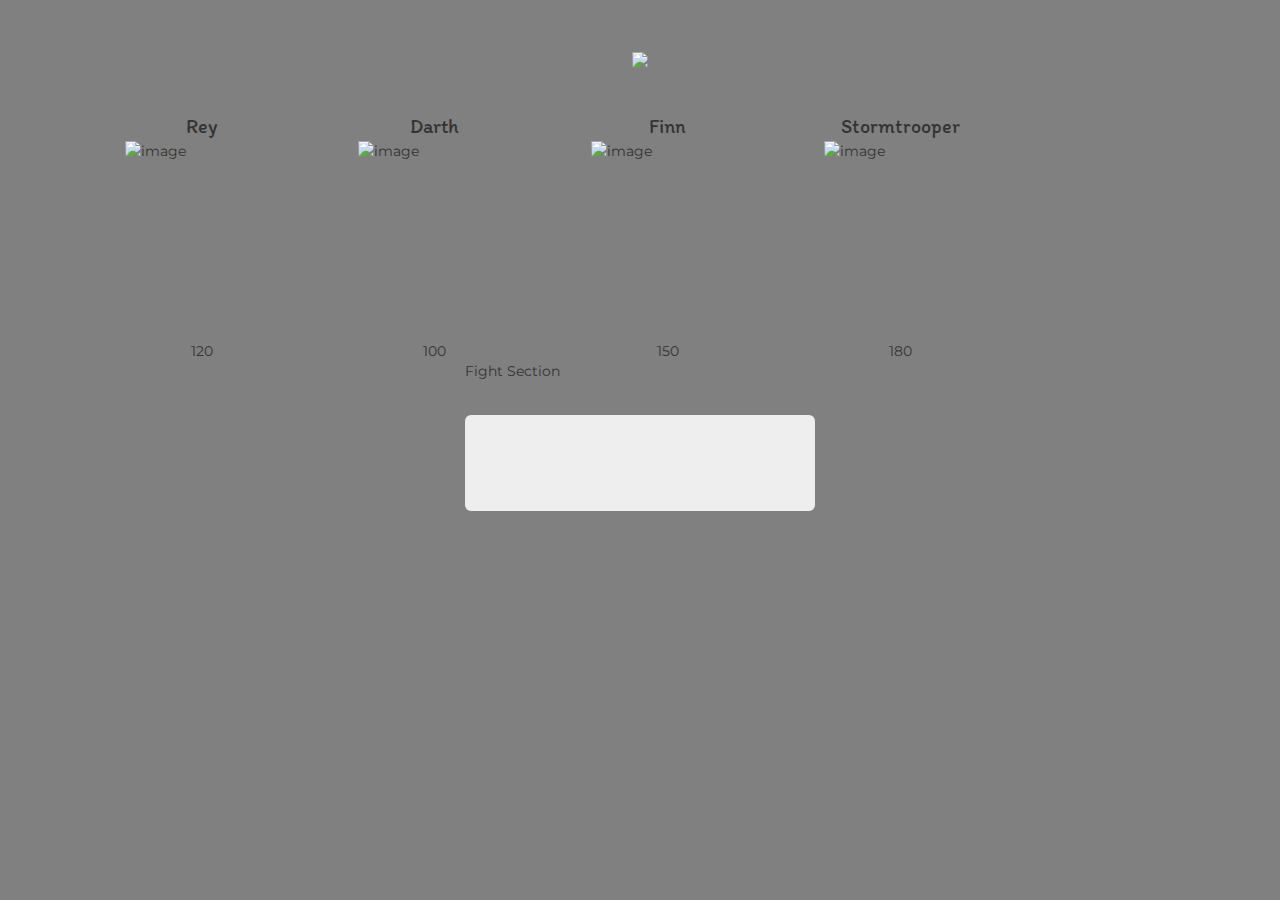
==== index.html @ 8e58f0fe "working version of the game" ====
<!DOCTYPE html>
<html lang="en">

<head>
  <meta charset="UTF-8">
  <title>Star Wars RPG Game</title>
  <!-- Reset stylesheet -->
  <link rel="stylesheet" type="text/css" href="assets/css/reset.css">
  <!-- Latest compiled and minified CSS -->
  <link rel="stylesheet" href="https://maxcdn.bootstrapcdn.com/bootstrap/3.3.7/css/bootstrap.min.css" integrity="sha384-BVYiiSIFeK1dGmJRAkycuHAHRg32OmUcww7on3RYdg4Va+PmSTsz/K68vbdEjh4u" crossorigin="anonymous">
  <!-- My Stylesheet -->
  <link rel="stylesheet" type="text/css" href="assets/css/style.css">
  <link href='https://fonts.googleapis.com/css?family=Inconsolata:700' rel='stylesheet' type='text/css'>
  <!-- Google Fonts -->
  <link href="https://fonts.googleapis.com/css?family=Itim|Montserrat" rel="stylesheet">
</head>

<body>
  <header>
    <img src="assets/images/swlogo.jpg">
  </header>
  <div class="container" id="main-game-section">
    <div class="container col-lg-12" id="characters-section">
      <div class="container section-title">Select Your Character</div>
    </div>
    <div class="container col-lg-4" id="selected-character-section">
      <div class="section-title container"></div>
      <div id="selected-character"></div>
    </div>
     <div class="section-title container col-lg-4">Fight Section
    	<div id="fight-section">
      		<button class="btn" id="attack-button">Attack</button>
      		<div class="jumbotron" id="gameMessage"></div>
    	</div>   
    </div>	
    <div id="action">
      <div class="character-section">
        <div class="container section-title col-lg-3">
        	<div id="defender"></div>
        </div>	
      </div>
    </div>    
    <div class="container" id="available-to-attack-section">
      <div class="section-title"></div>
    </div>


<!--     <div class="jumbotron" id="gameMessage"></div>
 -->
  </div>
  <!-- JQuery -->
  <script type="text/javascript" src="https://code.jquery.com/jquery-2.2.0.min.js"></script>
  <!-- Latest compiled and minified JavaScript for bootstrap -->
  <script src="https://maxcdn.bootstrapcdn.com/bootstrap/3.3.7/js/bootstrap.min.js" integrity="sha384-Tc5IQib027qvyjSMfHjOMaLkfuWVxZxUPnCJA7l2mCWNIpG9mGCD8wGNIcPD7Txa" crossorigin="anonymous"></script>
  <!-- Game logic -->
  <script type="text/javascript" src="assets/javascript/game.js"></script>
</body>

</html>
---- assets/css/style.css ----
/*---------------------*/
/* Body and background */
/*---------------------*/
body {
    background-color: gray;
    font-family: 'Montserrat', sans-serif;
  }
  header {
    font-size: 50px;
    text-align: center;
    padding: 20px;
  }
  .characterWrapper {
    width: 75%;
    margin-right: auto;
    margin-left: auto;
  }
  #gameMessage {
    text-align: center;
    font-size: 10px;
  }
  #choose-enemy-button {
    visibility: hidden;
  }
  #restart-button {
    visibility: hidden;
  }
  #turn-counter {
    font-size: 150%;
  }
  
  /*---------------------*/
  /* Character rendering */
  /*---------------------*/
  .character {
    width: 153px;
    margin: 0px 40px 0px 40px;
    cursor: pointer;
    display: inline-block;
  }
  .character img {
    border: 0 none;
    display: block;
    margin-left: auto;
    margin-right: auto;
    height: 200px;
  }
  .character-name {
    text-align: center;
    text-transform: capitalize;
    line-height: 30px;
    font-family: 'Itim', cursive;
    font-size: 20px;
  }
  .character-health {
    text-align: center;
  }
  
  /*---------------------*/
  /*      Fighting       */
  /*---------------------*/
  .attack {
    text-align: center;
  }
  .action {
    margin: 15px 0px;
  }
  #attack-button{
      visibility: hidden;
  }
  .btn {
      background: #000;
      color: #DBD2C6;	
  }
  .enemy {
      width: 153px;
      margin: 5px;
    border-style: solid;
    border-color: black;
    border-width: 1px;
    cursor: pointer;
    display: inline-block;
    background-color: red;
    float: left;
  }
  #attacker {
      padding: 5px;
  }
  .target-enemy {
    background-color: black;
    color: white;
  }
  
  /*---------------------*/
  /* Available Oponents  */
  /*---------------------*/
  #available-to-attack-section {
    float: right;
  }
  #available-to-attack-section img {
      height: 100px;
  }
  
  /*---------------------*/
  /*      Defender       */
  /*---------------------*/
  
  /*#defender {
    width: 190px;
    height: 160px;
  }*/
  #defender-name {
    text-align: center;
  }
  #defender-image {
    padding: 0px 16px;
    margin: 3px 0px;
  }
  #defender-health {
    text-align: center;
  }
  
  /*---------------------*/
  /*   Media Queries     */
  /*---------------------*/
  @media only screen and (max-device-width: 768px) {
    .character {
      display: block;
    height: 150px;    
    }
    #gameMessage {
    font-size: 12px;
    }
  }
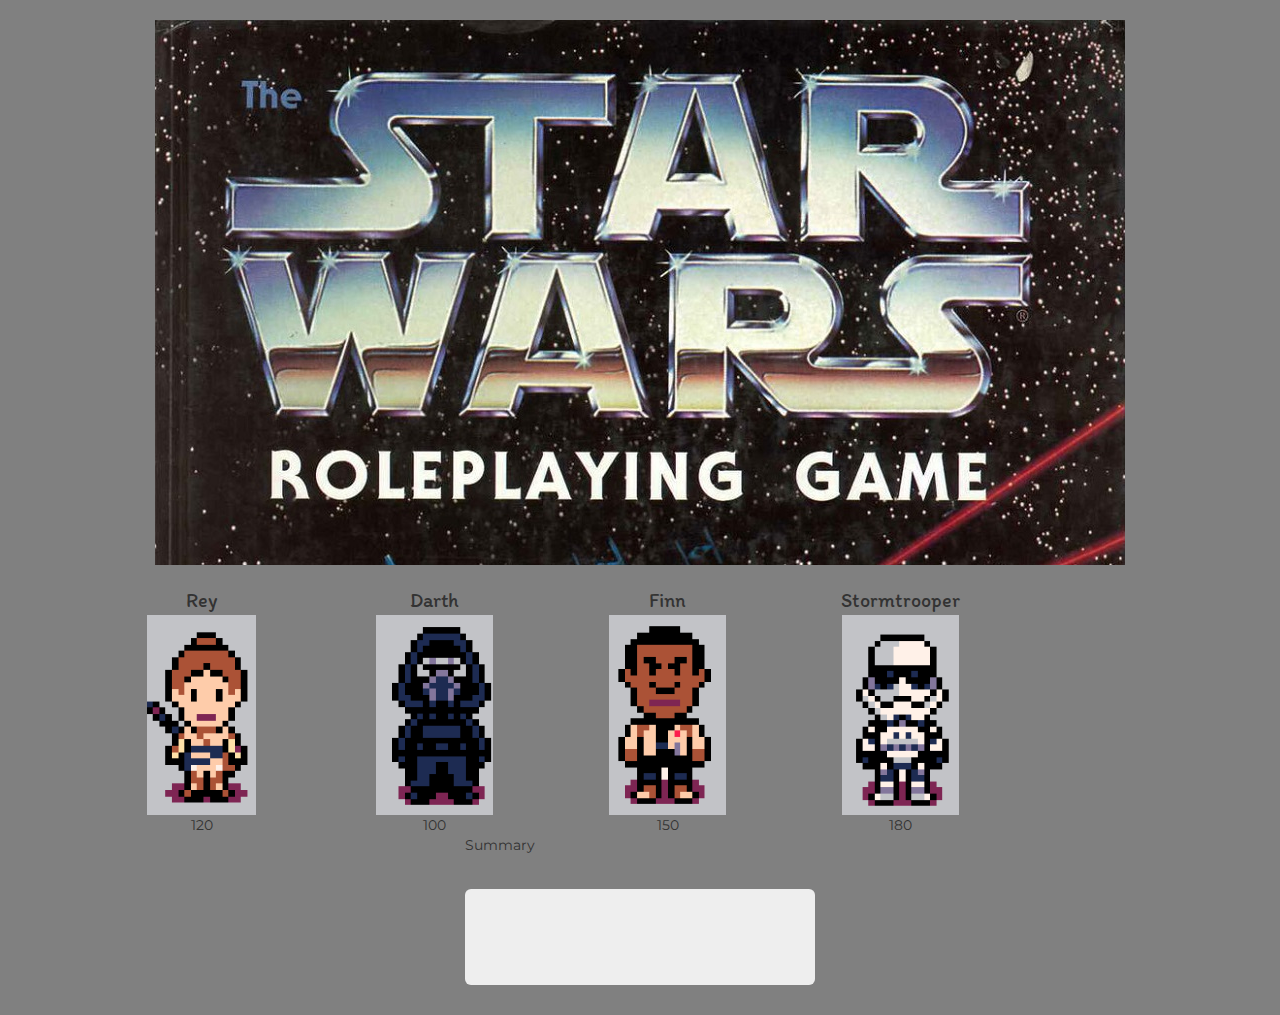
==== commit d594e9e8: "did some minor changes" ====
--- a/index.html
+++ b/index.html
@@ -27,7 +27,7 @@
       <div class="section-title container"></div>
       <div id="selected-character"></div>
     </div>
-     <div class="section-title container col-lg-4">Fight Section
+     <div class="section-title container col-lg-4">Summary
     	<div id="fight-section">
       		<button class="btn" id="attack-button">Attack</button>
       		<div class="jumbotron" id="gameMessage"></div>
